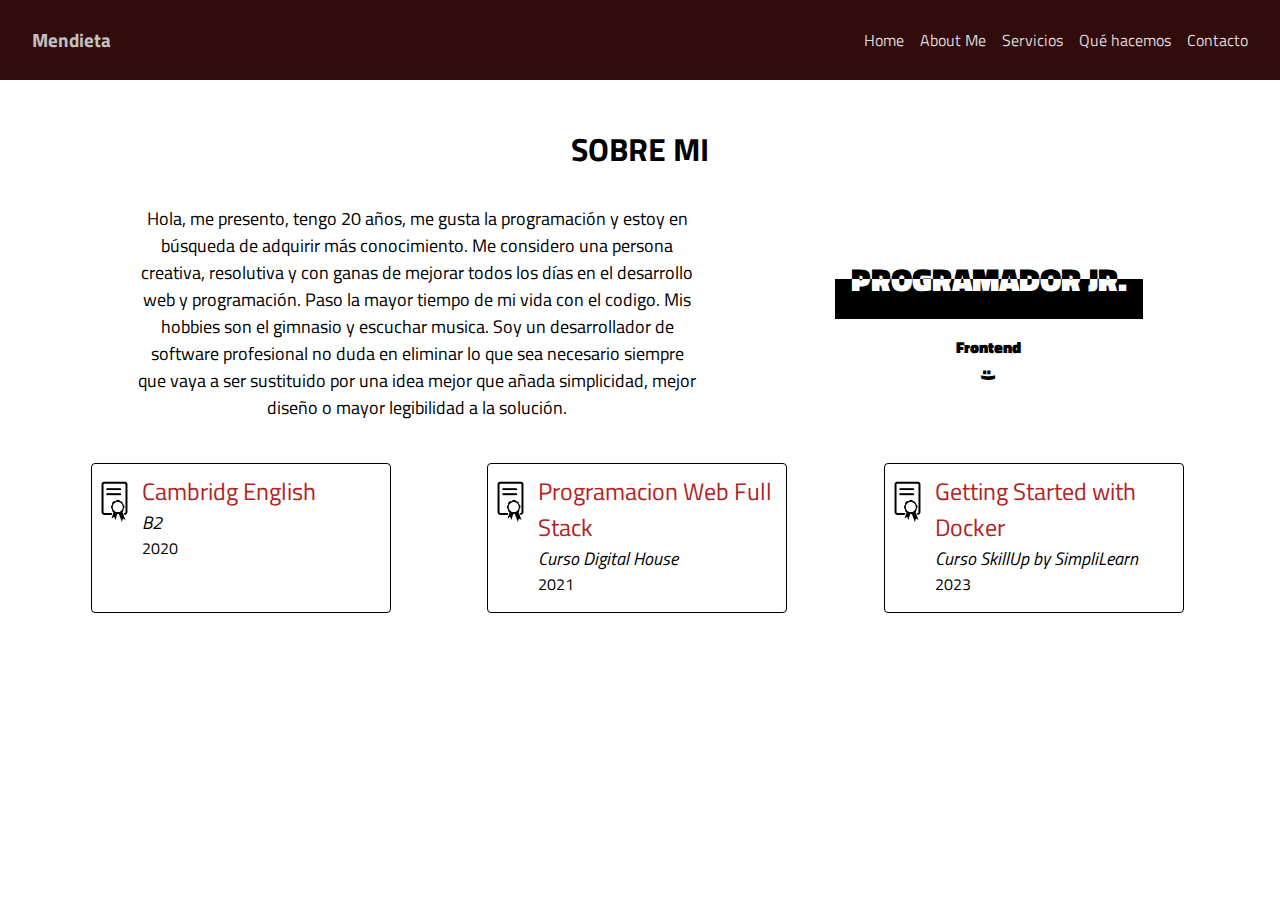
==== aboutme.html @ f4bb4407 "projecto" ====
<!DOCTYPE html>
<html lang="en">
<head>
    <meta charset="UTF-8">
    <meta name="viewport" content="width=device-width, initial-scale=1.0">
    <link rel="stylesheet" href="style.css">
    <link rel="stylesheet" href="https://cdn.jsdelivr.net/npm/bootstrap-icons@1.10.3/font/bootstrap-icons.css">

    <title>Document</title>
</head>
<body>
    <header id="header">
        <h3>Mendieta</h3>
        <button id="abrir" class="abrir-menu"><i class="bi bi-list"></i></button>
        <nav class="nav" id="nav">
            <button class="cerrar-menu" id="cerrar"><i class="bi bi-x"></i></button>
            <ul class="nav-list">
                <li><a href="./index.html">Home</a></li>
                <li><a href="./aboutme.html">About Me</a></li>
                <li><a href="#">Servicios</a></li>
                <li><a href="#">Qué hacemos</a></li>
                <li><a href="#">Contacto</a></li>
            </ul>
        </nav>
      </header>
    <h1 class="about">SOBRE MI</h1>
    <div class="aboutMe">
        <p class="aboutMe-text">
          Hola, me presento, tengo 20 años, me gusta la programación y estoy en
          búsqueda de adquirir más conocimiento. Me considero una persona
          creativa, resolutiva y con ganas de mejorar todos los días en el
          desarrollo web y programación. Paso la mayor tiempo de mi vida con el
          codigo. Mis hobbies son el gimnasio y escuchar musica. Soy un
          desarrollador de software profesional no duda en eliminar lo que sea
          necesario siempre que vaya a ser sustituido por una idea mejor que añada
          simplicidad, mejor diseño o mayor legibilidad a la solución.
        </p>
        <div class="container">
          <div class="text-box">
            <h1 class="aboutMe-h1">PROGRAMADOR JR.</h1>
            <h1 class="aboutMe-h1">PROGRAMADOR JR.</h1>
          </div>
          <p class="aboutMe-p">
            Frontend<span>:)</span>
          </p>
        </div>
    </div>
    <div class="certificado">
      <div class="certificado-individual">
        <img src=public/image.png alt=certificado class="foto-certificado" />
        <div>
          <p class="nombre-certificado">Cambridg English</p>
          <p class="descripcion-certificado">B2</p>
          <p class="fecha-certificado">2020</p>
        </div>
      </div>
      <div class="certificado-individual">
        <img src=public/image.png alt=certificado class="foto-certificado" />
        <div>
          <p class="nombre-certificado">Programacion Web Full Stack</p>
          <p class="descripcion-certificado">Curso Digital House</p>
          <p class="fecha-certificado">2021</p>
        </div>
      </div>
      <div class="certificado-individual">
        <img src=public/image.png alt=certificado class="foto-certificado" />
        <div>
          <p class="nombre-certificado">Getting Started with Docker</p>
          <p class="descripcion-certificado">Curso SkillUp by SimpliLearn</p>
          <p class="fecha-certificado">2023</p>
        </div>
      </div>
    </div>
    <script src="./main.js"></script>

</body>
</html>
---- style.css ----
@import url("https://fonts.googleapis.com/css2?family=Titillium+Web:wght@300;400;700&display=swap");

* {
  padding: 0;
  margin: 0;
  box-sizing: border-box;
  font-family: "Titillium Web", sans-serif;
}

:root {
  --mainColor: #320b0c;
  --mainColorLight: #c2c1c2;
  --secondaryColor: #4e0504;
  --textColor: #0f0f0f;
  --thirdColor: #2d2e2e;
}

img {
  width: 100%;
}

header {
  display: flex;
  align-items: center;
  justify-content: space-between;
  height: 80px;
  padding: 0 2rem;
  background-color: var(--mainColor);
  color: var(--mainColorLight);
}

/* Menu Hamburguesa */
.nav-list {
    list-style-type: none;
    display: flex;
    gap: 1rem;
}

.nav-list li a {
    text-decoration: none;
    color: #ecececec;
}

.abrir-menu,
.cerrar-menu {
    display: none;
}

@media screen and (max-width: 550px) {
    .abrir-menu,
    .cerrar-menu {
        display: block;
        border: 0;
        font-size: 1.25rem;
        background-color: transparent;
        cursor: pointer;
    }

    .abrir-menu {
        color: #c2c1c2;
    }

    .cerrar-menu {
        color: #c2c1c2;
    }

    .nav {
        opacity: 0;
        visibility: hidden;
        display: flex;
        flex-direction: column;
        align-items: end;
        gap: 1rem;
        position: absolute;
        top: 0;
        right: 0;
        bottom: 0;
        background-color: #4e0504;
        padding: 2rem;
        box-shadow: 0 0 0 100vmax rgba(0, 0, 0, .5);
    }

    .nav.visible {
        opacity: 1;
        visibility: visible;
        color: #4e0504;
        z-index: 1;
    }
    
    .nav-list {
        flex-direction: column;
        align-items: end;
    }

    .nav-list li a {
        color: #ecececec;
    }
}


/* BODY  */

/* HOME  */

.introduction {
  display: flex;
  flex-direction: column;
  justify-content: space-around;
  align-items: center;
  text-align: center;
  height: 55vh;
}

.ft-perfil {
  width: 200px;
}

.ft-perfil img {
  border-radius: 20px;
}

.introduction-data {
  width: 360px;
}

.bt-download {
  color: #4e0504;
  background: var(--mainColorLight);
  border-radius: 10px;
  padding: 5px;
  border: 0px;
}

.lyd {
  display: flex;
  flex-direction: column;
  justify-content: space-around;
  text-align: center;
  height: 35vh;
}

.lyd ul {
  list-style: inside;
}

.breve {
  text-align: center;
  align-items: center;
  display: flex;
  flex-direction: column;
}

.breveD {
  width: 350px;
}

/* DEMO-SPECIFIC STYLES */

.typewriter,
.bt-download {
  margin-bottom: 0.5rem !important;
}

.typewriter h1 {
  color: #000000;
  font-family: monospace;
  overflow: hidden; /* Ensures the content is not revealed until the animation */
  border-right: 0.15em solid orange; /* The typwriter cursor */
  white-space: nowrap; /* Keeps the content on a single line */
  margin: 0 auto; /* Gives that scrolling effect as the typing happens */
  letter-spacing: 0.15em; /* Adjust as needed */
  width: 350px;
  font-size: 20px;
  animation: typing 3.5s steps(30, end), blink-caret 0.5s step-end infinite;
}

/* The typing effect */
@keyframes typing {
  from {
    width: 0;
  }
  to {
    width: 100%;
  }
}

/* The typewriter cursor effect */
@keyframes blink-caret {
  from,
  to {
    border-color: transparent;
  }
  50% {
    border-color: orange;
  }
}

@media (min-width: 760px) {
  .introduction {
    flex-direction: row;
  }

  .ft-perfil {
    width: 250px;
  }

  .typewriter h1 {
    font-size: 21px;
    width: 370px;
  }

  .lyd {
    flex-direction: row;
    justify-content: space-around;
  }

  .breveD {
    width: 450px;
  }

}

@media (min-width: 1024px) {
  .ft-perfil {
    width: 320px;
  }

  .introduction-data {
    width: 500px;
  }

  .typewriter h1 {
    font-size: 27.5px;
    width: 482px;
  }
}


/* SOBRE MI  */

.about {
    text-align: center;
    margin-top: 5vh;
}

.aboutMe {
    display: flex;
    flex-direction: column;
    justify-content: space-evenly;
    text-align: center;
    height: 60.5vh;
    margin-top: 5px;
  }
  
  .rating {
    display: flex;
    flex-direction: column;
    justify-content: space-evenly;
  }
  
  .elemento-rating {
    display: flex;
    flex-direction: row;
    justify-content: space-between;
  }
  
  .aboutMe-text {
    margin: 0 auto;
    width: 300px;
  }
  
  @media (min-width: 760px) {
    .aboutMe {
      flex-direction: row;
      justify-content: space-evenly;
      text-align: center;
      height: 30vh;
      align-items: center;
    }
  
    .aboutMe-text {
      margin: 0;
      width: 430px;
    }
  }
  
  .text-box {
      position: relative;
      display: flex;
      align-items: center;
      justify-content: center;
  }
  
  .aboutMe-h1 {
      font-weight: 900;
      background-color: #000;
      color: #fff;
      display: block;
      padding: .5em;
  }
  
  .aboutMe-h1:nth-child(2) {
      position: absolute;
      background-color: #fff;
      color: #000;
      clip-path: inset(-1% -1% 50% -1%); 
  }
  
  .aboutMe-p {
      font-weight: 900;
      margin-top: 1em;
      text-align: center;
      span {
          display: block;
          transform: rotate(90deg);
          margin-top: .25em;
      }
  }
  
  .container {
      display: flex;
      align-items: center;
      justify-content: center;
      flex-direction: column;
  }
  
  @media (max-width: 760px) {
    .elemento-rating {
      justify-content: flex-start;
      margin: 0 auto;
    }
  }
  
  @media (min-width: 1024px) {
    .aboutMe-text {
      margin: 0;
      width: 560px;
      font-size: 1.1rem;
    }
  }

  .certificado {
    display: flex;
    flex-direction: row;
    align-items: baseline;
    flex-wrap: wrap;
    justify-content: space-evenly;
    padding-top: 1vh;
  }
  
  @media (max-width: 1040px) {
    .certificado {
      flex-direction: column;
      align-items: center;
      flex-wrap: wrap;
      margin: 0 auto;
    }
  }
  
  @media (max-width: 590px) {
    .certificado {
      flex-direction: column;
      align-items: center;
      flex-wrap: wrap;
      margin: 0 auto;
    }
  }
  
  .certificado-individual {
    display: flex;
    flex-direction: row;
    width: 300px;
    height: 150px;
    padding-right: 10px;
    padding-bottom: 3px;
    margin-top: 6px;
    margin-right: 6px;
    border-color: black;
    border-style: solid;
    border-width: 1.5px;
    border-radius: 4px;
    background-color: white;
  }
  
  .nombre-certificado {
    color: firebrick;
    font-size: 24px;
    padding-top: 1vh;
  }
  
  .descripcion-certificado {
    font-size: 18px;
    font-style: italic;
  }
  
  .fecha-certificado {
    font-size: 16px;
  }
  
  .foto-certificado {
    width: 50px;
    height: 60px;
    align-self: flex-start;
    padding-right: 5px;
    padding-top: 14px;
  }
  
  @media (max-width: 1040px) {
    .certificado-individual {
      padding-top: 1vh;
    }
  }


/* CONTACTO */

.contacto-h1 {
  margin-top: 10px;
  text-align: center;
}

.form-control {
  display: flex;
  justify-content: space-around;
  flex-direction: column;
  text-align: center;
  margin-bottom: 20px;
}

.button-contacto {
  border-radius: 10px;
  color: var(--secondaryColor);
  padding: 7px;
  border: 1px solid #320b0c;
}
.contacto-form {
  display: flex;
  align-items: center;
  flex-wrap: wrap;
  flex-direction: column;
  justify-content: space-between;
  height: 100%;
  width: 100%;
  margin-top: 1.5rem;
  margin-bottom: 1.5rem;
}

.form-control input, .form-control textarea {
width: 300px;
font: inherit;
border: 1px solid #ccc;
background: #f8f8f8;
padding: 0.15rem 0.25rem;
border-radius: 4px;
}

@media only screen and (min-width: 1024px) {
  .form-control input {
    width: 400px;
  }
}
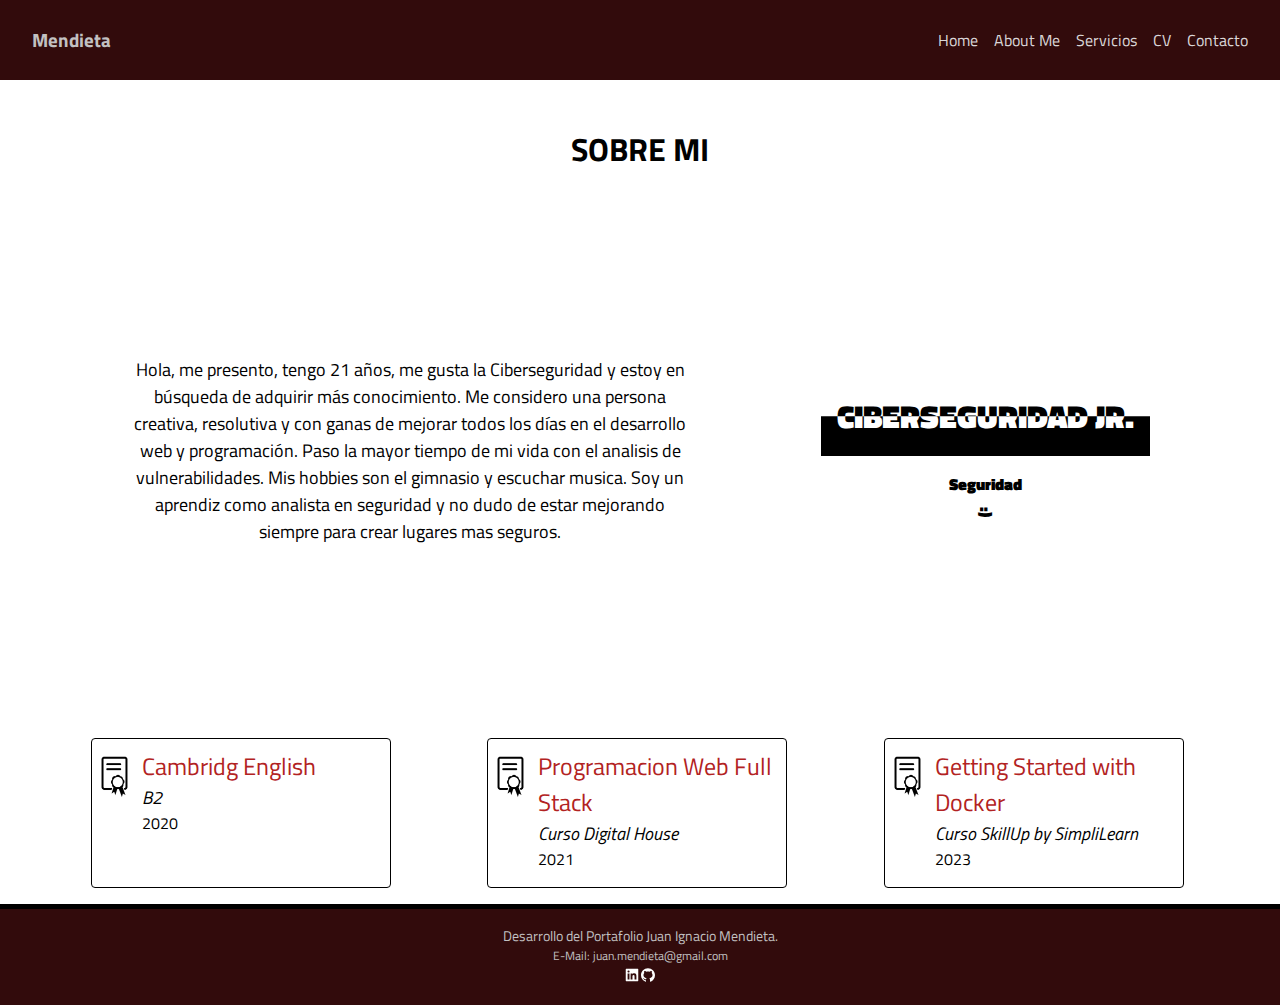
==== commit c64a136f: "subiendo todo" ====
--- a/aboutme.html
+++ b/aboutme.html
@@ -17,31 +17,31 @@
             <ul class="nav-list">
                 <li><a href="./index.html">Home</a></li>
                 <li><a href="./aboutme.html">About Me</a></li>
-                <li><a href="#">Servicios</a></li>
-                <li><a href="#">Qué hacemos</a></li>
-                <li><a href="#">Contacto</a></li>
+                <li><a href="./servicios.html">Servicios</a></li>
+                <li><a href="./cv.html">CV</a></li>
+                <li><a href="./contacto.html">Contacto</a></li>
             </ul>
         </nav>
       </header>
+    <main class="mainAbout">
     <h1 class="about">SOBRE MI</h1>
     <div class="aboutMe">
         <p class="aboutMe-text">
-          Hola, me presento, tengo 20 años, me gusta la programación y estoy en
+          Hola, me presento, tengo 21 años, me gusta la Ciberseguridad y estoy en
           búsqueda de adquirir más conocimiento. Me considero una persona
           creativa, resolutiva y con ganas de mejorar todos los días en el
           desarrollo web y programación. Paso la mayor tiempo de mi vida con el
-          codigo. Mis hobbies son el gimnasio y escuchar musica. Soy un
-          desarrollador de software profesional no duda en eliminar lo que sea
-          necesario siempre que vaya a ser sustituido por una idea mejor que añada
-          simplicidad, mejor diseño o mayor legibilidad a la solución.
+          analisis de vulnerabilidades. Mis hobbies son el gimnasio y escuchar musica. Soy un
+          aprendiz como analista en seguridad y no dudo de estar mejorando siempre para crear 
+          lugares mas seguros.
         </p>
         <div class="container">
           <div class="text-box">
-            <h1 class="aboutMe-h1">PROGRAMADOR JR.</h1>
-            <h1 class="aboutMe-h1">PROGRAMADOR JR.</h1>
+            <h1 class="aboutMe-h1">CIBERSEGURIDAD JR.</h1>
+            <h1 class="aboutMe-h1">CIBERSEGURIDAD JR.</h1>
           </div>
           <p class="aboutMe-p">
-            Frontend<span>:)</span>
+            Seguridad<span>:)</span>
           </p>
         </div>
     </div>
@@ -71,6 +71,25 @@
         </div>
       </div>
     </div>
+    </main>
+    <footer>
+      <div>
+        <div class="ft1-p1">Desarrollo del Portafolio Juan Ignacio Mendieta.</div>
+        <p class="ft1-p2">E-Mail: juan.mendieta@gmail.com</p>
+        <div><a class="icon" href="https://www.linkedin.com/in/juan-ignacio-mendieta/"><svg stroke="currentColor"
+              fill="currentColor" stroke-width="0" viewBox="0 0 1024 1024" height="1em" width="1em"
+              xmlns="http://www.w3.org/2000/svg">
+              <path
+                d="M880 112H144c-17.7 0-32 14.3-32 32v736c0 17.7 14.3 32 32 32h736c17.7 0 32-14.3 32-32V144c0-17.7-14.3-32-32-32zM349.3 793.7H230.6V411.9h118.7v381.8zm-59.3-434a68.8 68.8 0 1 1 68.8-68.8c-.1 38-30.9 68.8-68.8 68.8zm503.7 434H675.1V608c0-44.3-.8-101.2-61.7-101.2-61.7 0-71.2 48.2-71.2 98v188.9H423.7V411.9h113.8v52.2h1.6c15.8-30 54.5-61.7 112.3-61.7 120.2 0 142.3 79.1 142.3 181.9v209.4z">
+              </path>
+            </svg></a><a class="icon" href="https://github.com/JuanxIG"><svg stroke="currentColor" fill="currentColor"
+              stroke-width="0" viewBox="0 0 1024 1024" height="1em" width="1em" xmlns="http://www.w3.org/2000/svg">
+              <path
+                d="M511.6 76.3C264.3 76.2 64 276.4 64 523.5 64 718.9 189.3 885 363.8 946c23.5 5.9 19.9-10.8 19.9-22.2v-77.5c-135.7 15.9-141.2-73.9-150.3-88.9C215 726 171.5 718 184.5 703c30.9-15.9 62.4 4 98.9 57.9 26.4 39.1 77.9 32.5 104 26 5.7-23.5 17.9-44.5 34.7-60.8-140.6-25.2-199.2-111-199.2-213 0-49.5 16.3-95 48.3-131.7-20.4-60.5 1.9-112.3 4.9-120 58.1-5.2 118.5 41.6 123.2 45.3 33-8.9 70.7-13.6 112.9-13.6 42.4 0 80.2 4.9 113.5 13.9 11.3-8.6 67.3-48.8 121.3-43.9 2.9 7.7 24.7 58.3 5.5 118 32.4 36.8 48.9 82.7 48.9 132.3 0 102.2-59 188.1-200 212.9a127.5 127.5 0 0 1 38.1 91v112.5c.8 9 0 17.9 15 17.9 177.1-59.7 304.6-227 304.6-424.1 0-247.2-200.4-447.3-447.5-447.3z">
+              </path>
+            </svg></a></div>
+      </div>
+    </footer>
     <script src="./main.js"></script>
 
 </body>
--- a/style.css
+++ b/style.css
@@ -97,10 +97,56 @@
     }
 }
 
+/* FOOTER */
+
+
+footer {
+  text-align: center;
+  border-top: 5px solid black;
+  padding: 1rem;
+  margin-top: 1rem;
+  color: #320b0c;
+  align-items: center;
+  background-color: #320b0c;
+}
+
+footer p {
+  color: #c2c1c2;
+  margin: 0;
+}
+
+.ft1-p1 {
+  color: #c2c1c2;
+  font-size: 14px;
+}
+
+.ft1-p2 {
+  color: #c2c1c2;
+  font-size: 12px;
+}
+
+.ft1-p3 {
+  font-size: 10px;
+}
+
+.ft-img figure {
+  width: 95px;
+  margin: 0 auto;
+}
+
+.icon {
+  color: rgb(253, 253, 253);
+}
+
 
 /* BODY  */
 
 /* HOME  */
+
+.Introduccion-h1 {
+  text-align: center;
+  margin-top: 7.5px;
+}
 
 .introduction {
   display: flex;
@@ -108,7 +154,7 @@
   justify-content: space-around;
   align-items: center;
   text-align: center;
-  height: 55vh;
+  margin-top: 10px;
 }
 
 .ft-perfil {
@@ -136,7 +182,6 @@
   flex-direction: column;
   justify-content: space-around;
   text-align: center;
-  height: 35vh;
 }
 
 .lyd ul {
@@ -238,6 +283,7 @@
 
 /* SOBRE MI  */
 
+
 .about {
     text-align: center;
     margin-top: 5vh;
@@ -248,7 +294,7 @@
     flex-direction: column;
     justify-content: space-evenly;
     text-align: center;
-    height: 60.5vh;
+    
     margin-top: 5px;
   }
   
@@ -274,7 +320,7 @@
       flex-direction: row;
       justify-content: space-evenly;
       text-align: center;
-      height: 30vh;
+      height: 60.5vh;
       align-items: center;
     }
   
@@ -411,6 +457,107 @@
     }
   }
 
+/* CV */
+
+@media (max-width: 700px) {
+  .grupo-educacion {
+      margin-left: 3rem;
+  }
+}
+
+.grupo-educacion {
+
+  margin-top: 1.5rem;
+  margin: 0 auto;
+
+  text-align: center;
+}
+
+
+
+.foto-educacion {
+  width: 100px;
+  height: 70px;
+  align-self: flex-start;
+  padding-right: 5px;
+}
+
+.titulo-educacion {
+  font-size: 24px;
+  font-weight: bold;
+}
+
+.fecha-educacion {
+  font-size: 18px;
+  font-style: italic;
+}
+
+@media (max-width: 700px) {
+  .grupo-experiencia {
+      margin-left: 3rem;
+  }
+
+}
+
+@media (min-width: 700px) {
+
+  .grupo-educacion {
+    display: flex;
+  }
+  
+
+  .elemento-educacion {
+    display: flex;
+    flex-direction: row;
+    justify-content: flex-start;
+    margin: 0 auto;
+  }
+}
+
+.listado-completo {
+  display: flex;
+  flex-direction: row;
+  justify-content: center;
+}
+
+
+
+.grupo-experiencia {
+  margin-top: 1.5rem;
+
+}
+
+.elemento-experiencia {
+  display: flex;
+  flex-direction: row;
+}
+
+.logo-empresa {
+  width: 40px;
+  height: 65px;
+  align-self: flex-start;
+  padding-right: 7px;
+  padding-top: 14px;
+}
+
+.titulo-experiencia {
+  color: darkred;
+  font-size: 28px;
+  font-weight: bold;
+}
+
+.empresa-experiencia {
+  font-size: 22px;
+}
+
+.duracion-experiencia {
+  font-size: 20px;
+  font-style: italic;
+}
+
+.ubicacion-experiencia {
+  font-size: 16px;
+}
 
 /* CONTACTO */
 
@@ -460,3 +607,47 @@
   }
 }
 
+/* SERVICIOS */
+
+.listadoServicios {
+  display: flex;
+  flex-direction: column;
+  text-align: center;
+}
+
+.listadoServicios div {
+ margin: 0 auto;
+ margin-top: 1.5rem;
+}
+
+.listadoServicios p {
+  width: 340px;
+ }
+ 
+
+
+.listadoServicios img{
+  width: 50px;
+  height: 50px;
+}
+
+@media only screen and (min-width: 700px) {
+  .listadoServicios p {
+    width: 600px;
+   }
+     
+}
+
+@media only screen and (min-width: 1024px) {
+  .listadoServicios p {
+    width: 100%;
+   }
+     
+}
+
+
+.general-h1 {
+  text-align: center;
+  margin-top: 10px;
+  margin-bottom: 10px;
+}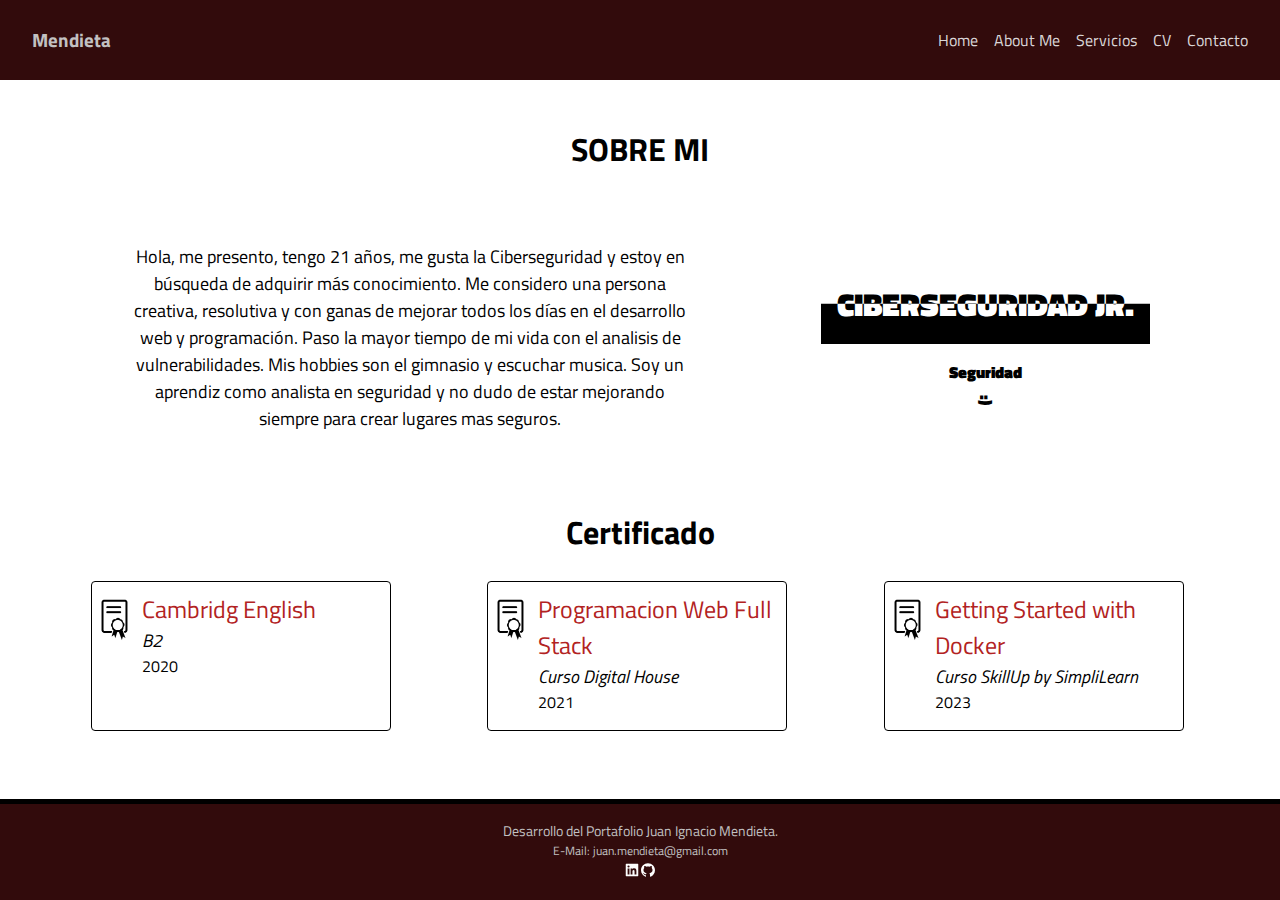
==== commit 1f96cd83: "subiendo" ====
--- a/aboutme.html
+++ b/aboutme.html
@@ -45,6 +45,7 @@
           </p>
         </div>
     </div>
+    <h1 class="general-h1">Certificado</h1>
     <div class="certificado">
       <div class="certificado-individual">
         <img src=public/image.png alt=certificado class="foto-certificado" />
--- a/style.css
+++ b/style.css
@@ -5,6 +5,16 @@
   margin: 0;
   box-sizing: border-box;
   font-family: "Titillium Web", sans-serif;
+}
+
+body {
+  display: flex;
+  flex-direction: column;
+  min-height: 100vh;
+}
+
+main {
+  flex: 1;
 }
 
 :root {
@@ -320,7 +330,7 @@
       flex-direction: row;
       justify-content: space-evenly;
       text-align: center;
-      height: 60.5vh;
+      height: 35.5vh;
       align-items: center;
     }
   
@@ -650,4 +660,5 @@
   text-align: center;
   margin-top: 10px;
   margin-bottom: 10px;
-}+}
+
